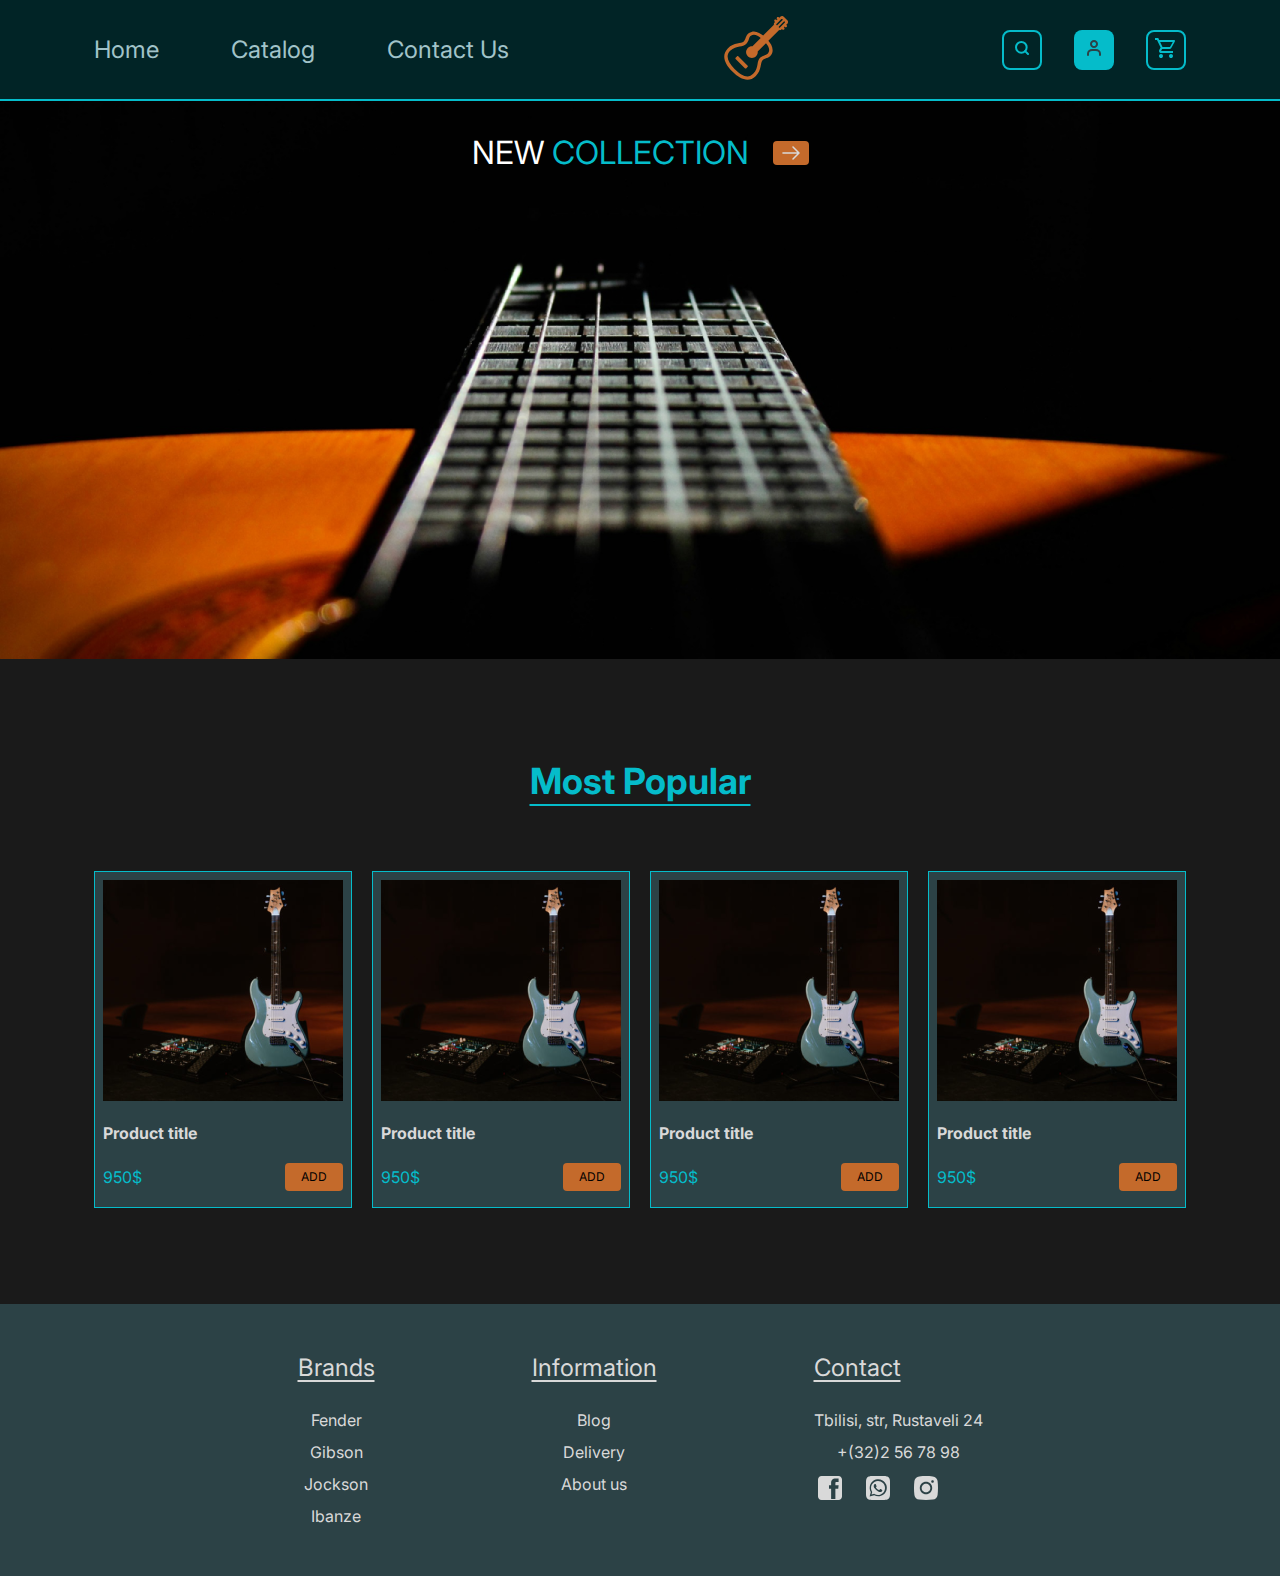
==== index.html @ b12ed534 "final" ====
<!DOCTYPE html>
<html lang="en">
  <head>
    <meta charset="UTF-8" />
    <meta name="viewport" content="width=device-width, initial-scale=1.0" />
    <link rel="stylesheet" href="/css/reset.css" />
    <link rel="stylesheet" href="/css/mystyle.css" />
    <link rel="stylesheet" href="/css/laptop.css" />
    <link rel="stylesheet" href="/css/tablet.css" />
    <link rel="stylesheet" href="/css/mobile.css" />

    <title>guitar shop</title>
  </head>

  <body>
    <div class="container">
      <header>
        <img class="burger" src="/images/burger.svg" alt="" />
        <img class="xmark" src="/images/xmark.svg" alt="" />

        <nav class="menu">
          <ul class="header_ul">
            <li>
              <a class="header_text" href="index.html">Home</a>
            </li>
            <li>
              <a class="header_text" href="catalog.html">Catalog</a>
            </li>
            <li>
              <a class="header_text" href="contact.html">Contact Us</a>
            </li>
          </ul>
        </nav>

        <a href="index.html">
          <img class="guitar_logo" src="/images/wpf_guitar.svg" alt="" />
        </a>
        <section class="header_section">
          <button class="header_button">
            <img src="/images/Group.svg" alt="" />
          </button>
          <button class="header_button middle">
            <img src="/images/user.svg" alt="" />
          </button>
          <button class="header_button">
            <img src="/images/mdi_cart-outline.svg" alt="" />
          </button>
        </section>
      </header>
      <!-- section -->
      <section class="section1">
        <section class="section1_text">
          <h2 class="section1_h2">
            NEW <span class="section1_txt2">COLLECTION</span>
          </h2>
          <img class="section1_button" src="/images/button.svg" alt="" />
        </section>
      </section>
      <!-- section2 -->
      <section class="section2">
        <h3 class="section2_name">Most Popular</h3>
        <!-- card section  -->
        <!-- 1 -->
        <section class="card_section">
          <article class="card_section_article">
            <img class="card_image" src="/images/Rectangle 3.png" alt="" />
            <article>
              <h4 class="product_title product">Product title</h4>
              <article class="price_button">
                <p class="price">950$</p>
                <button class="card_button">ADD</button>
              </article>
            </article>
          </article>
          <!-- 2 -->
          <article class="card_section_article">
            <img class="card_image" src="/images/Rectangle 3.png" alt="" />
            <article>
              <h4 class="product_title product">Product title</h4>
              <article class="price_button">
                <p class="price">950$</p>
                <button class="card_button">ADD</button>
              </article>
            </article>
          </article>
          <!-- 3 -->
          <article class="card_section_article">
            <img class="card_image" src="/images/Rectangle 3.png" alt="" />
            <article>
              <h4 class="product_title product">Product title</h4>
              <article class="price_button">
                <p class="price">950$</p>
                <button class="card_button">ADD</button>
              </article>
            </article>
          </article>
          <!-- 4 -->
          <article class="card_section_article">
            <img class="card_image" src="/images/Rectangle 3.png" alt="" />
            <article>
              <h4 class="product_title product">Product title</h4>
              <article class="price_button">
                <p class="price">950$</p>
                <button class="card_button">ADD</button>
              </article>
            </article>
          </article>
        </section>
      </section>
      <!-- footer -->
      <footer>
        <!-- 1 -->
        <section class="footer_sections">
          <h5 class="footer_titles">Brands</h5>
          <nav class="footer.nav">
            <ul class="footer_ul">
              <li class="footer_li">
                <a class="footer_links" href="">Fender</a>
              </li>
              <li class="footer_li">
                <a class="footer_links" href="">Gibson</a>
              </li>
              <li class="footer_li">
                <a class="footer_links" href="">Jockson</a>
              </li>
              <li class="footer_li">
                <a class="footer_links" href="">Ibanze</a>
              </li>
            </ul>
          </nav>
        </section>
        <!-- 2 -->
        <section class="footer_sections">
          <h5 class="footer_titles">Information</h5>
          <nav class="footer.nav">
            <ul class="footer_ul">
              <li class="footer_li">
                <a class="footer_links" href="">Blog</a>
              </li>
              <li class="footer_li">
                <a class="footer_links" href="">Delivery</a>
              </li>
              <li class="footer_li">
                <a class="footer_links" href="">About us</a>
              </li>
            </ul>
          </nav>
        </section>
        <!-- 3 -->
        <section class="footer_sections">
          <h5 class="footer_titles">Contact</h5>
          <nav class="footer.nav">
            <ul class="footer_ul">
              <li class="footer_li">
                <a class="footer_links" href="">Tbilisi, str, Rustaveli 24</a>
              </li>
              <li class="footer_li">
                <a class="footer_links" href="">+(32)2 56 78 98</a>
              </li>
              <li class="footer_li">
                <a class="footer_links" href="">
                  <section class="social_section">
                    <img src="/images/raphael_facebook.svg" alt="" />
                    <img src="/images/uim_whatsapp.svg" alt="" />
                    <img
                      src="/images/basil_instagram-solid.svg"
                      alt=""
                    /></section
                ></a>
              </li>
            </ul>
          </nav>
        </section>
      </footer>
      <script src="/script.js"></script>
    </div>
  </body>
</html>
---- css/mystyle.css ----
@import url('https://fonts.googleapis.com/css2?family=Inter:ital,opsz,wght@0,14..32,100..900;1,14..32,100..900&display=swap');
/* font-family: "Inter", sans-serif; */
.container{
    width: min(100%, 1440px);
    margin: auto;
    padding-top: 99px;
}
/* header */
header{
    position: fixed;
    max-width: inherit;
    width: inherit;
    top: 0;
    left: 50%;
    transform: translateX(-50%);
    background-color: #012426;
    padding: 16px 94px;
    display: flex;
    justify-content: space-between;
    align-items: center;
    z-index: 13;
    border-bottom: 2px solid #05BCCA
}
.burger,
.xmark{
    display: none;
}

.header_ul{
    display: flex;
    column-gap: 72px;
}
.header_text{
    font-family: "Inter", sans-serif; 
    font-size: 24px;
    font-weight: 400;
    line-height: 32px;
    color: #A1C3C9;
}
.header_section{
    display: flex;
    align-items: center;
    column-gap: 32px;
}
.header_button{
    width: 40px;
    height: 40px;
    border: 2px solid #05bcca;
    background-color: transparent;
    border-radius: 8px;
    cursor: pointer;
}
.middle{
    border: none;
    background-color: #05bcca;
}
.header_text:hover{
    text-decoration: 2px solid #C46A2B underline;
    text-underline-offset: 6px;
}
.guitar_logo:hover{
    transform: scale(1.2);
}
.header_button:hover{
    border-color: whitesmoke;
}
.middle:hover{
    background-color: whitesmoke;
}
/* section1 */
.section1{
    background-image:url(../images/Rectangle\ 12.png);
    height: 560px;
    background-size: cover;
    background-repeat: no-repeat;
    background-position: center;
    display: flex;
    justify-content: center;
    padding-bottom: 452px;
    top: 0;
}
.section1_text{
    font-family: "Inter", sans-serif;
    font-size: 32px;
    font-weight: 400;
    line-height: 36px;
    color: white;
    display: flex;
    align-items: center;
    column-gap: 24px;
}
.section1_txt2{
    color: #05BCCA;
}
.section1_button{
    width: 36px;
    height: 24px;
}
.section1_h2:hover{
  box-shadow:white 0 1px;
}


/* section2 */
.section2{
    display: flex;
    flex-direction: column;
    align-items: center;
    background-color: #1A1A1A;
    padding: 96px 94px;
    overflow: hidden;
}
.section2_name{
    font-family: "Inter", sans-serif;
    font-size: 36px;
    font-weight: 700;
    line-height: 52px;
    color: #05BCCA;
    text-align: center;
    text-decoration: underline 2px #05BCCA;
    text-underline-offset: 10px;
    margin-bottom: 64px;
    animation-name: colorchange;
    animation-duration: 5s;
    animation-timing-function: linear;
    }
    @keyframes colorchange{
        0%{
            color: #C46A2B;
        }
        25%{
            color: goldenrod;
        }
        50%{
            color: #494949;
        }
        75%{
            color: #005054;
        }
        100%{
            color: rgb(0, 200, 255);
        }
        }
 .card_section{
    display: flex;
    gap: 20px;
    align-items: flex-start;
    justify-content: flex-start;
}
.card_section_article{
    background-color: #2C4246;
    padding: 8px 8px 16px 8px;
    border: 1px solid #05BCCA;
}
.card_image{
   width: 100%;
   height: 221px;
   object-fit: cover;
}
.product_title{
    font-family: "Inter", sans-serif;
    font-size: 16px;
    font-weight: 700;
    line-height: 27px;
    margin-block: 16px;
    color: #D9D9D9;
} 
.price_button{
    display: flex;
    justify-content: space-between;
    align-items: center;
}
.price{
    font-family: "Inter", sans-serif;
    font-size: 16px;
    font-weight: 400;
    line-height: 27px;
    color: #05BCCA;
}
.card_button{
    width: 58px;
    height: 28px;
    border-radius: 4px;
    background-color: #C46A2B;
    font-family: "Inter", sans-serif;
    font-size: 12px;
    font-weight: 400;
    line-height: 20px;
    border: none;
    cursor: pointer;
}

.product_title:hover{
    text-decoration: underline 2px #C46A2B;
}
.price:hover{
    text-decoration: underline 2px #C46A2B;
} 
.card_section_article:hover{
    box-shadow: 0 0 10px #05BCCA, 0 0 20px #05BCCA;
    transform: scale(1.1);
}
/* footer */
footer{
    padding-block: 48px;
    background-color: #2C4246;
    gap: 157px;
    display: flex;
    justify-content: center;
    align-items: baseline;

}

.footer_ul{
    display: flex;
    flex-direction: column;
    row-gap: 8px;
    text-align: center;
}
.footer_titles{
    text-decoration: underline solid 2px #D9D9D9;
    text-underline-offset: 4px;
    margin-bottom: 24px;
    font-family: "Inter", sans-serif;
    font-size: 24px;
    font-weight: 400;
    line-height: 32px;
    color: #D9D9D9;
}
.footer_links{
    font-family: "Inter", sans-serif;
    font-size: 16px;
    font-weight: 400;
    line-height: 24px;
    color: #D9D9D9;
}
.social_section{
    display: flex;
    
    column-gap: 16px;
}
/* catalog styles */
.catalog_section{
    background-color: #012426;
    padding: 96px 94px;
}
.catalog_filter{
    display: flex;
    align-items: center;
    gap: 16px;

}
.filter_p{
    font-family: "Inter", sans-serif;
    font-size: 24px;
    font-weight: 700;
    line-height: 32px;
    color: #D9D9D9;
}
.catalog_head_text{
    display: flex;
    justify-content: space-between;
}
.sorty_by_style{
    font-family: "Inter", sans-serif;
    font-size: 24px;
    font-weight: 700;
    line-height: 32px;  
    color: #D9D9D9;
}
.sort_by_section{
    display: flex;
    gap: 32px;
}
.button_p{
    font-family: "Inter", sans-serif;
    font-size: 16px;
    font-weight: 400;
    line-height: 24px;
    color: #2C4246;
}
.catalog_button{
    display: flex;
    gap: 33px;
    padding: 8px 4px;
    border-radius: 4px;
    background-color: #A1C3C9;
    border: 0;
    cursor: pointer;
    height: 32px;
    align-items: center;
    /* card section */
}
.catalog_card_section{
    display: flex;
    flex-wrap:wrap;
    padding:64px 94px ;
    background-color: #012426;
    column-gap: 20px;
    row-gap: 40px;
}
.card{
    background-color: #2C4246;
    flex: 1 1 404px;
}
.card_lorem{
    font-family: "Inter", sans-serif;
    font-size: 16px;
    font-weight: 700;
    line-height: 27px;
    color: #D9D9D9;
    margin-bottom: 16px;
}
.catalog_card_text{
    padding: 16px 8px;
    align-items: center;
}
.catalog_price{
    font-family: "Inter", sans-serif;
    font-size: 16px;
    font-weight: 400;
    line-height: 27px;
    color: #05BCCA;
}
.cart_button{
    background-color: #C46A2B;
    border: 0;
    border-radius: 4px;
    cursor: pointer;
}
.guitar_img{
    height: 298px;
    width: 100%;
    object-fit: cover;
}
.pages_button_class{
    background-color: #012426;
    display: flex;
    column-gap: 48px;
    margin-inline: auto;
    align-items: center;
    margin-top: 64px;
}
.Page_button{
    padding: 8px;
    display: flex;
    column-gap: 16px;
    border: 0;
    border-radius: 8px;
    background-color: #C46A2B;
    cursor: pointer;
}
.button_text{
    font-family: "Inter", sans-serif;
    font-size: 16px;
    font-weight: 400;
    line-height: 24px;
    color: #D9D9D9;
}
.page_text{
    font-family: "Inter", sans-serif;
    font-size: 16px;
    font-weight: 400;
    line-height: 24px;
    color: white;
}
.button_2{
    background-color: #05BCCA;
}
.card:hover{
    box-shadow: 0 0 10px #05BCCA, 0 0 20px #05BCCA;
}
.card_lorem:hover{
    text-decoration: underline 2px #C46A2B;
    text-underline-offset: 6px;
}
.catalog_price:hover{
    text-decoration: underline 2px whitesmoke;
    text-underline-offset: 6px;
}
.cart_button:hover{
    transform: scale(1.1);
}
.Page_button:hover{
    box-shadow: 0 0 10px #C46A2B, 0 0 20px #C46A2B;
}
.button_2:hover{
    box-shadow: 0 0 10px #05BCCA, 0 0 20px #05BCCA;
}
.page_text:hover{
    transform: scale(1.1);
}
/* cotact page */
.main_section_container{
    padding: 140px 201px;
    background-image: url(../images/contact_cover.png);
    background-position: center;
    background-repeat: no-repeat;
    background-size: cover;
}

.main_section{
    padding: 32px;
    border: 1px solid #05BCCA;
    background-color: #2C4246CC;
    column-gap: 40px;
    display: flex;
}

.form_section{
    width: 100%;
    display: flex;
    flex-direction: column;
    row-gap: 64px;
}

.form_text{
    font-family: "Inter", sans-serif;
    font-size: 40px;
    font-weight: 700;
    line-height: 48px;
    text-align: center;
    color: #ffffff;
}
.form{
    display: flex;
    flex-direction: column;
    row-gap: 36px;
}
.input_section{
    display: flex;
    column-gap: 60px;
}
.input_name,
.input_email{
width: 100%;
height: 40px;
border-radius: 10px;
padding-left: 8px;
background: transparent;
color: white;
border: 2px white solid;
font-family: "Inter", sans-serif;
font-size: 14px;
font-weight: 400;
line-height: 17px;
text-align: left;
color: #FFFFFFC2;
}

.textarea_section{
    display: flex;
    flex-direction: column;
}
.input_textarea{
    width: 100%;
    height: 96px;
    padding: 8px 0 0 8px;
    color: white;
    border: 2px solid #FFFFFF;
    border-radius: 10px;
    background: transparent;
    font-family: "Inter", sans-serif;
    font-size: 14px;
    font-weight: 400;
    line-height: 17px;
}
.form_button{
    width: 100%px;
    height: 56px;
    background-color: #C46A2B;
    font-size: 16px;
    font-weight: 400;
    line-height: 24px;
    font-family: "Inter", sans-serif;
    border: none;
    color: white;
    position: relative;
    overflow: hidden;
    cursor: pointer;
}
.form_button:before {
    z-index: 0;
    position: absolute;
    top: 0;
    left: -100%;
    width: 50%;
    height: 100%;
    content: "";
    background: #005054;
    transition: .3s ease-in;
  }
  
  .form_button:hover:before {
    left: 0;
    transition: .5s ease-out;
  }
  
  .form_button:after {
    z-index: 0;
    position: absolute;
    top: 0;
    left: 200%;
    width: 50%;
    height: 100%;
    content: "";
    background: #005054;
    transition: .3s ease-in;
  }
  
  .form_button:hover:after {
    left: 50%;
    transition: .5s ease-out;
  }

  .send_button_text{
    position: relative;
    z-index: 1;
  }
  .form_text:hover{
    text-decoration: 2px solid #C46A2B underline;
    text-underline-offset: 6px;
  }
  .map_section{
    width: 100%;
    height: 376px;
    display: flex ;
    flex-direction: column;
    justify-content: center;
    align-items: center;
    row-gap: 64px;
  }
  .buttons_section{
    display: flex;
    column-gap: 72px;
  }
  .contact_buttons{
    width: 48px;
    height: 48px;
    background-color: #05BCCA;
    border: 2px solid white ;
    border-radius: 8px;
    cursor: pointer;
    z-index: 0;
    position: relative;
    overflow: hidden;
  }
  .contact_buttons:active{
    box-shadow: 0px 6px 6px 0px #005054 inset, 0px -1px 6px 0px #DFD9D966 inset;
}

.contact_buttons:before {
    z-index: 0;
    position: absolute;
    top: 0;
    left: -100%;
    width: 100%;
    height: 100%;
    content: "";
    background: #005054;
    transition: .3s ease-in;
  }

  .contact_buttons:hover:before {
    left: 0;
    transition: .3s ease-out;
  }

  .contact_buttons:after {
    z-index: 0;
    position: absolute;
    top: 0;
    left: -100%;
    width: 100%;
    height: 100%;
    content: "";
    background:#005054;
    transition: .6s ease-in;
  }
  
  .contact_buttons:hover:after {
    left: 0;
    transition: .6s ease-out;
  }
  .icons {
    color: #FFFFFF;
    font-size: 24px;
}
iframe{
    width: 100%;
    height: 100%;
    border-radius: 10px;
}
.input_name::placeholder,
.input_email::placeholder,
.input_textarea::placeholder{
    font-family: "Inter", sans-serif;
    font-size: 14px;
    font-weight: 400;
    line-height: 17px;
    color: #FFFFFFC2;    
}
/*footer hover */
.footer_links:hover{
    text-shadow: 0  0 10px #05bcca, 0 0 20px #05bcca, 0 0 30px #05bcca;

}
.footer_titles:hover{
    text-shadow: 0  0 10px white, 0 0 20px white, 0 0 30px white;
}
---- css/laptop.css ----
/* 1439-769 */
@media (max-width:1401px){
    /* 1401px  */
    .card{
        flex: 1 1 300px;
    }
    }
@media (max-width:1181px){
    /* header */
    header{
        padding-inline: 32px;
    }
    .menu{
        position: fixed;
        top: 99px;
        left: -100%;
        background-color: #c46a2b;
        width: 200px;
        height: 144px;
        padding: 16px;
        row-gap: 8px;
        transition: .4s linear;
    }
    .burger{
        display: block;
    }
    .header_ul{
        flex-direction: column;
    }
    .show{
        left: 0;
    }
    
    /* section2 */
    .card_section_article{
        padding: 0;
        flex: 1 0 272px;

    }
    .section2{
        
        padding: 96px 0 96px 32px;
    }
    .card_text{
        padding: 24px 8px 16px 8px;
    }
    .card_section{
        overflow-x: scroll;
    }
    /* footer */
    footer{
        padding: 48px 242px;
    }

    /* catalog */
    .catalog_section{
        padding-inline: 32px;
    }
    .catalog_card_section{
        padding: 64px 32px;
    }
    .card{
        flex: 1 1 400px;
    }
    .card_none{
        display: none;
    }
    /* contact page */
    .main_section_container{
        padding-inline: 32px;
    }
}
---- css/tablet.css ----
/* 768-481 */
@media (max-width:745px){
    /* header */
    header{
        padding-inline: 24px;
    }
    /* section1 */
    .section1{
        padding-bottom: 412px;
        height: 480px;
    }
    .section2{
        padding:48px 24px 60px 24px;
    }
    .footer{
        padding: 48px 24px ;
    }
    /* catalog */
    
    .catalog_section{
        padding: 48px 24px;
    }
    .catalog_card_section{
        padding-inline: 32px 16px;
    }
    .card_none_745{
        display: none;
    }
     /* footer */
     footer{
        padding-inline: 24px;
     }
    /* contact page */
    .main_section_container{
        padding: 64px 24px;
    }
    .main_section{
        padding: 16px;
        flex-direction: column;
        row-gap: 48px;
    }
    .button_section{
        column-gap: 42px;
    }
}

    
    @media (max-width:700px){
        footer{
            flex-direction: column;
            align-items: center;
        }
    }
---- css/mobile.css ----
/* 480-320 */
@media (max-width:481px){
  /* header */
  header{
   padding-top: 28px;
   padding-bottom: 28px;
   padding-inline: 20px;
}
.guitar_logo{
   width: 40px;
   height: 40px;
}
.header_button{
   width: 32px;
   height: 32px;
}
/* section1 */
   .section1{
       padding-bottom: 416px;
   }
   .section1_text{
   font-size: 24px;
   line-height: 32px;
   }
   /* section2 */
   .section2{
       padding: 32px 0 32px 20px;
   }
   /* footer */
   .footer{
       flex-direction: column;
       gap: 40px;
   }
   footer{
       row-gap: 40px;
       flex-direction: column;
       padding: 32px 154px 32px 153px;
   }
   /* catalog */
   .filter_p{
       display: none;

   }
   .button_p{
       display: none;
   }
      
   .catalog_section{
       padding: 20px 32px;
   }
   .catalog_card_section{
       padding: 40px 20px;
   }
   .button_text{
       display: none;
   }
   /* contact page */
   .main_section_container{
       padding-inline: 20px;
   }
   .input_section{
       flex-direction: column;
       row-gap: 36px;
   }
   .button_section{
       column-gap: 42px;
   }
   }
@media (max-width:321px){
      /* header */
      header{
        padding-inline: 8px;
        }
        .section1{
            padding-bottom: 256px;
        }
        .section2{
          padding: 32px 8px;
        }
        /* catalog */
        .catalog_section{
          padding: 32px 8px;
        }
        .catalog_card_section{
          padding-inline: 8px 16px;
      }
      /* contact page */
      .main_section_container{
        padding: 48px 8px;
    }
    .main_section{
      padding: 16px;
    }
    .input_section{
      row-gap: 24px;
    }
    /* footer */
    footer{
      padding: 32px 74px 32px 73px;
    }
}
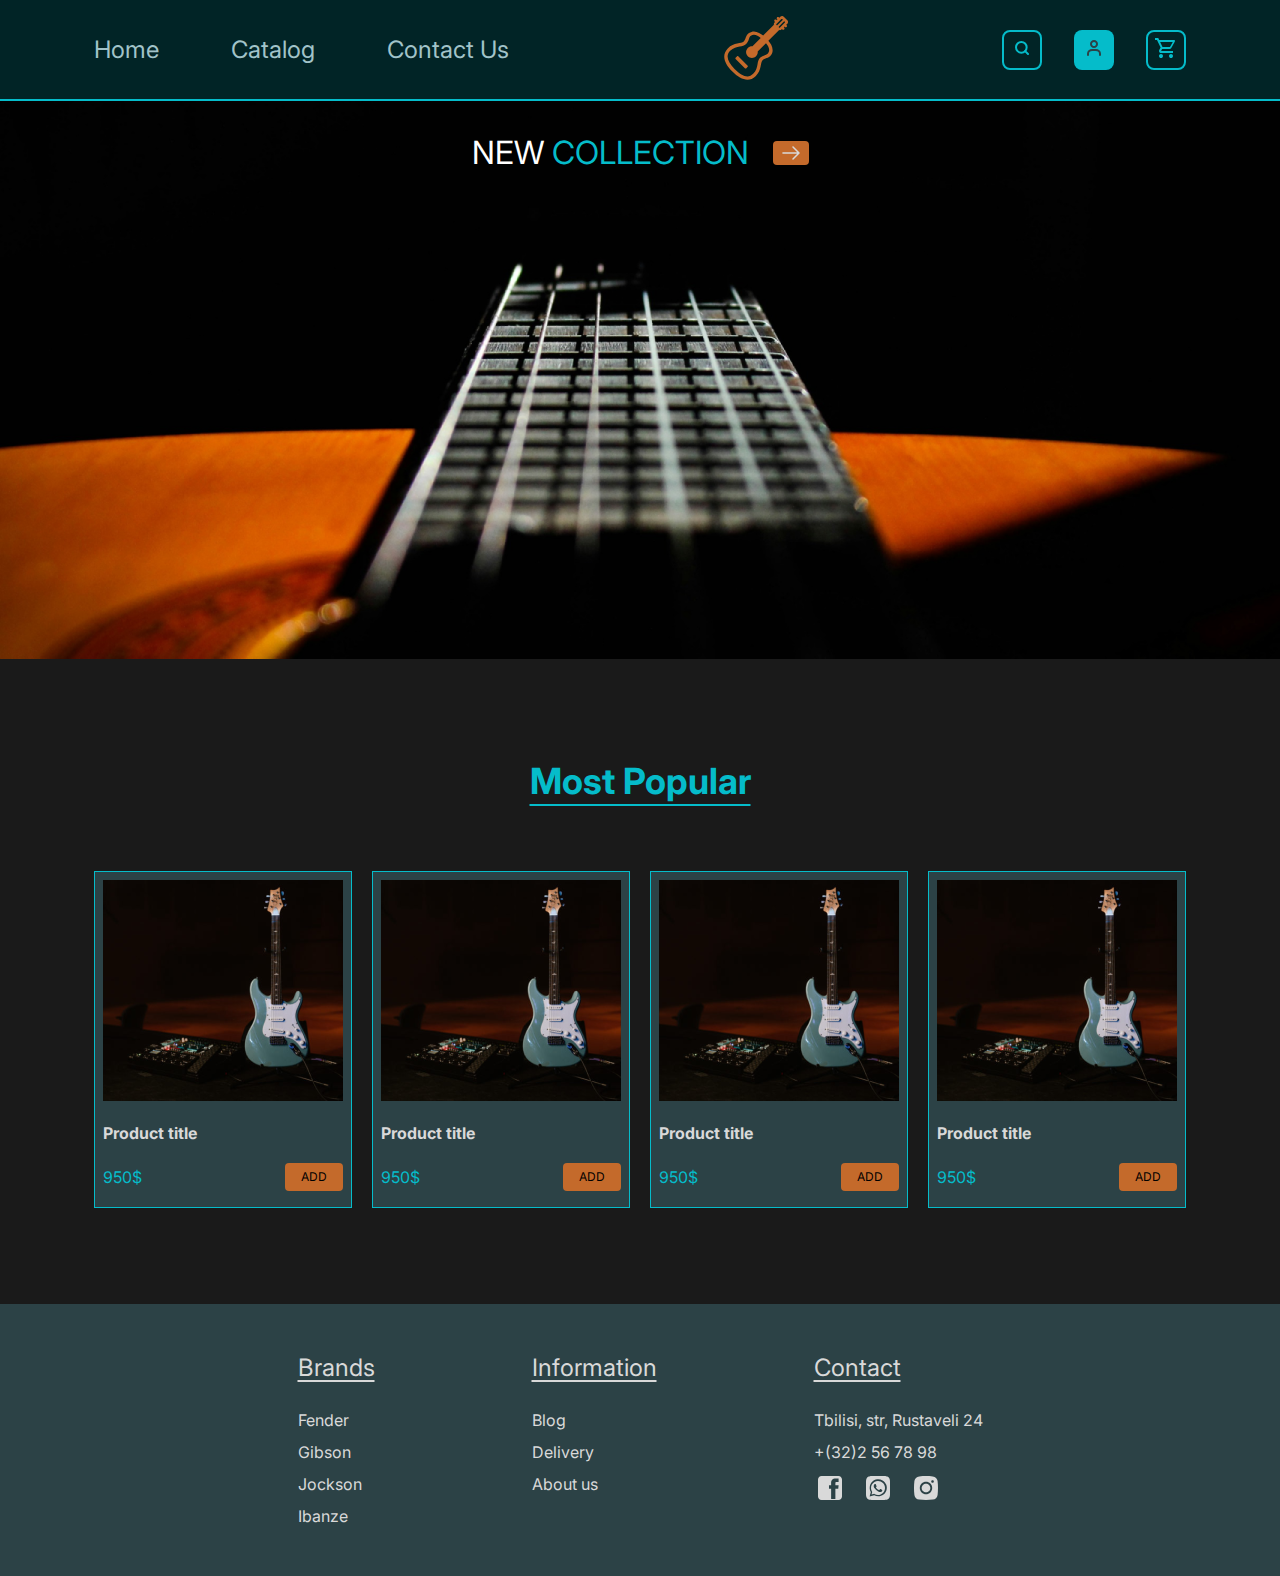
==== commit 0167884b: "final-project" ====
--- a/index.html
+++ b/index.html
@@ -3,11 +3,11 @@
   <head>
     <meta charset="UTF-8" />
     <meta name="viewport" content="width=device-width, initial-scale=1.0" />
-    <link rel="stylesheet" href="/css/reset.css" />
-    <link rel="stylesheet" href="/css/mystyle.css" />
-    <link rel="stylesheet" href="/css/laptop.css" />
-    <link rel="stylesheet" href="/css/tablet.css" />
-    <link rel="stylesheet" href="/css/mobile.css" />
+    <link rel="stylesheet" href="css/reset.css" />
+    <link rel="stylesheet" href="css/mystyle.css" />
+    <link rel="stylesheet" href="css/laptop.css" />
+    <link rel="stylesheet" href="css/tablet.css" />
+    <link rel="stylesheet" href="css/mobile.css" />
 
     <title>guitar shop</title>
   </head>
@@ -15,8 +15,8 @@
   <body>
     <div class="container">
       <header>
-        <img class="burger" src="/images/burger.svg" alt="" />
-        <img class="xmark" src="/images/xmark.svg" alt="" />
+        <img class="burger" src="images/burger.svg" alt="" />
+        <img class="xmark" src="images/xmark.svg" alt="" />
 
         <nav class="menu">
           <ul class="header_ul">
@@ -33,17 +33,17 @@
         </nav>
 
         <a href="index.html">
-          <img class="guitar_logo" src="/images/wpf_guitar.svg" alt="" />
+          <img class="guitar_logo" src="images/wpf_guitar.svg" alt="" />
         </a>
         <section class="header_section">
           <button class="header_button">
-            <img src="/images/Group.svg" alt="" />
+            <img src="images/Group.svg" alt="" />
           </button>
           <button class="header_button middle">
-            <img src="/images/user.svg" alt="" />
+            <img src="images/user.svg" alt="" />
           </button>
           <button class="header_button">
-            <img src="/images/mdi_cart-outline.svg" alt="" />
+            <img src="images/mdi_cart-outline.svg" alt="" />
           </button>
         </section>
       </header>
@@ -53,7 +53,7 @@
           <h2 class="section1_h2">
             NEW <span class="section1_txt2">COLLECTION</span>
           </h2>
-          <img class="section1_button" src="/images/button.svg" alt="" />
+          <img class="section1_button" src="images/button.svg" alt="" />
         </section>
       </section>
       <!-- section2 -->
@@ -63,7 +63,7 @@
         <!-- 1 -->
         <section class="card_section">
           <article class="card_section_article">
-            <img class="card_image" src="/images/Rectangle 3.png" alt="" />
+            <img class="card_image" src="images/Rectangle 3.png" alt="" />
             <article>
               <h4 class="product_title product">Product title</h4>
               <article class="price_button">
@@ -74,7 +74,7 @@
           </article>
           <!-- 2 -->
           <article class="card_section_article">
-            <img class="card_image" src="/images/Rectangle 3.png" alt="" />
+            <img class="card_image" src="images/Rectangle 3.png" alt="" />
             <article>
               <h4 class="product_title product">Product title</h4>
               <article class="price_button">
@@ -85,7 +85,7 @@
           </article>
           <!-- 3 -->
           <article class="card_section_article">
-            <img class="card_image" src="/images/Rectangle 3.png" alt="" />
+            <img class="card_image" src="images/Rectangle 3.png" alt="" />
             <article>
               <h4 class="product_title product">Product title</h4>
               <article class="price_button">
@@ -96,7 +96,7 @@
           </article>
           <!-- 4 -->
           <article class="card_section_article">
-            <img class="card_image" src="/images/Rectangle 3.png" alt="" />
+            <img class="card_image" src="images/Rectangle 3.png" alt="" />
             <article>
               <h4 class="product_title product">Product title</h4>
               <article class="price_button">
@@ -157,22 +157,26 @@
               <li class="footer_li">
                 <a class="footer_links" href="">+(32)2 56 78 98</a>
               </li>
-              <li class="footer_li">
-                <a class="footer_links" href="">
+            
                   <section class="social_section">
-                    <img src="/images/raphael_facebook.svg" alt="" />
-                    <img src="/images/uim_whatsapp.svg" alt="" />
+                    <a target="_blank" href="https://www.facebook.com/"><img class="" src="images/raphael_facebook.svg" alt="" /></a>
+                    <a target="_blank" href="https://web.whatsapp.com/"><img src="images/uim_whatsapp.svg" alt="" />
+                    </a>
+                    <a target="_blank" href="https://www.instagram.com/">
                     <img
-                      src="/images/basil_instagram-solid.svg"
-                      alt=""
-                    /></section
-                ></a>
+                      src="images/basil_instagram-solid.svg"
+                      alt="">
+                    </a>
+                  </section>
+                  </section>
+                
+              </a>
               </li>
             </ul>
           </nav>
         </section>
       </footer>
-      <script src="/script.js"></script>
+      <script src="script.js"></script>
     </div>
   </body>
 </html>
--- a/css/mystyle.css
+++ b/css/mystyle.css
@@ -36,6 +36,8 @@
     font-weight: 400;
     line-height: 32px;
     color: #A1C3C9;
+    transition: all 0.3s;
+
 }
 .header_section{
     display: flex;
@@ -49,10 +51,14 @@
     background-color: transparent;
     border-radius: 8px;
     cursor: pointer;
+    transition: all 0.3s;
+
 }
 .middle{
     border: none;
     background-color: #05bcca;
+    transition: all 0.3s;
+
 }
 .header_text:hover{
     text-decoration: 2px solid #C46A2B underline;
@@ -60,6 +66,8 @@
 }
 .guitar_logo:hover{
     transform: scale(1.2);
+    transition: all 0.3s;
+
 }
 .header_button:hover{
     border-color: whitesmoke;
@@ -88,6 +96,7 @@
     display: flex;
     align-items: center;
     column-gap: 24px;
+
 }
 .section1_txt2{
     color: #05BCCA;
@@ -151,6 +160,8 @@
     background-color: #2C4246;
     padding: 8px 8px 16px 8px;
     border: 1px solid #05BCCA;
+    transition: all 0.3s;
+
 }
 .card_image{
    width: 100%;
@@ -164,6 +175,8 @@
     line-height: 27px;
     margin-block: 16px;
     color: #D9D9D9;
+    transition: all 0.3s;
+
 } 
 .price_button{
     display: flex;
@@ -176,6 +189,7 @@
     font-weight: 400;
     line-height: 27px;
     color: #05BCCA;
+    transition: all 0.3s;
 }
 .card_button{
     width: 58px;
@@ -192,9 +206,12 @@
 
 .product_title:hover{
     text-decoration: underline 2px #C46A2B;
+    text-underline-offset: 6px;
 }
 .price:hover{
     text-decoration: underline 2px #C46A2B;
+    text-underline-offset: 4px;
+
 } 
 .card_section_article:hover{
     box-shadow: 0 0 10px #05BCCA, 0 0 20px #05BCCA;
@@ -216,6 +233,7 @@
     flex-direction: column;
     row-gap: 8px;
     text-align: center;
+    text-align: left;
 }
 .footer_titles{
     text-decoration: underline solid 2px #D9D9D9;
@@ -238,6 +256,23 @@
     display: flex;
     
     column-gap: 16px;
+}
+.footer_icon:hover{
+    transform: scale(1.2);
+    transition: all 01s;
+}
+/*footer hover */
+.footer_links:hover{
+    text-shadow: 0  0 10px #05bcca, 0 0 20px #05bcca, 0 0 30px #05bcca;
+    transition: all 1s;
+
+}
+.footer_titles:hover{
+    text-shadow: 0  0 10px white, 0 0 20px white, 0 0 30px white;
+    transition: all 1s;
+}
+.page_text:hover{
+    transform: scale(1.1);
 }
 /* catalog styles */
 .catalog_section{
@@ -369,27 +404,43 @@
 }
 .card:hover{
     box-shadow: 0 0 10px #05BCCA, 0 0 20px #05BCCA;
+    transition: all 01s;
 }
 .card_lorem:hover{
     text-decoration: underline 2px #C46A2B;
     text-underline-offset: 6px;
+    transition: all 1s;
 }
 .catalog_price:hover{
     text-decoration: underline 2px whitesmoke;
     text-underline-offset: 6px;
+    transition: all 03s;
 }
 .cart_button:hover{
     transform: scale(1.1);
+    transition: all 03s;
 }
 .Page_button:hover{
     box-shadow: 0 0 10px #C46A2B, 0 0 20px #C46A2B;
+    transition: all 1s;
 }
 .button_2:hover{
     box-shadow: 0 0 10px #05BCCA, 0 0 20px #05BCCA;
-}
-.page_text:hover{
+    transition: all 1s;
+}
+.filter_p:hover{
+    text-decoration: underline 2px #C46A2B;
+    text-underline-offset: 6px;
+    transition: all 1s;
+}
+.sorty_by_style:hover{
     transform: scale(1.1);
-}
+    color: #C46A2B;
+    transition: all 1s;
+}
+
+
+
 /* cotact page */
 .main_section_container{
     padding: 140px 201px;
@@ -600,11 +651,9 @@
     line-height: 17px;
     color: #FFFFFFC2;    
 }
-/*footer hover */
-.footer_links:hover{
-    text-shadow: 0  0 10px #05bcca, 0 0 20px #05bcca, 0 0 30px #05bcca;
-
-}
-.footer_titles:hover{
-    text-shadow: 0  0 10px white, 0 0 20px white, 0 0 30px white;
-}
+.form_text:hover{
+    transform: scale(1.1);
+    transition: all 1s;
+    color: #C46A2B;
+}
+
